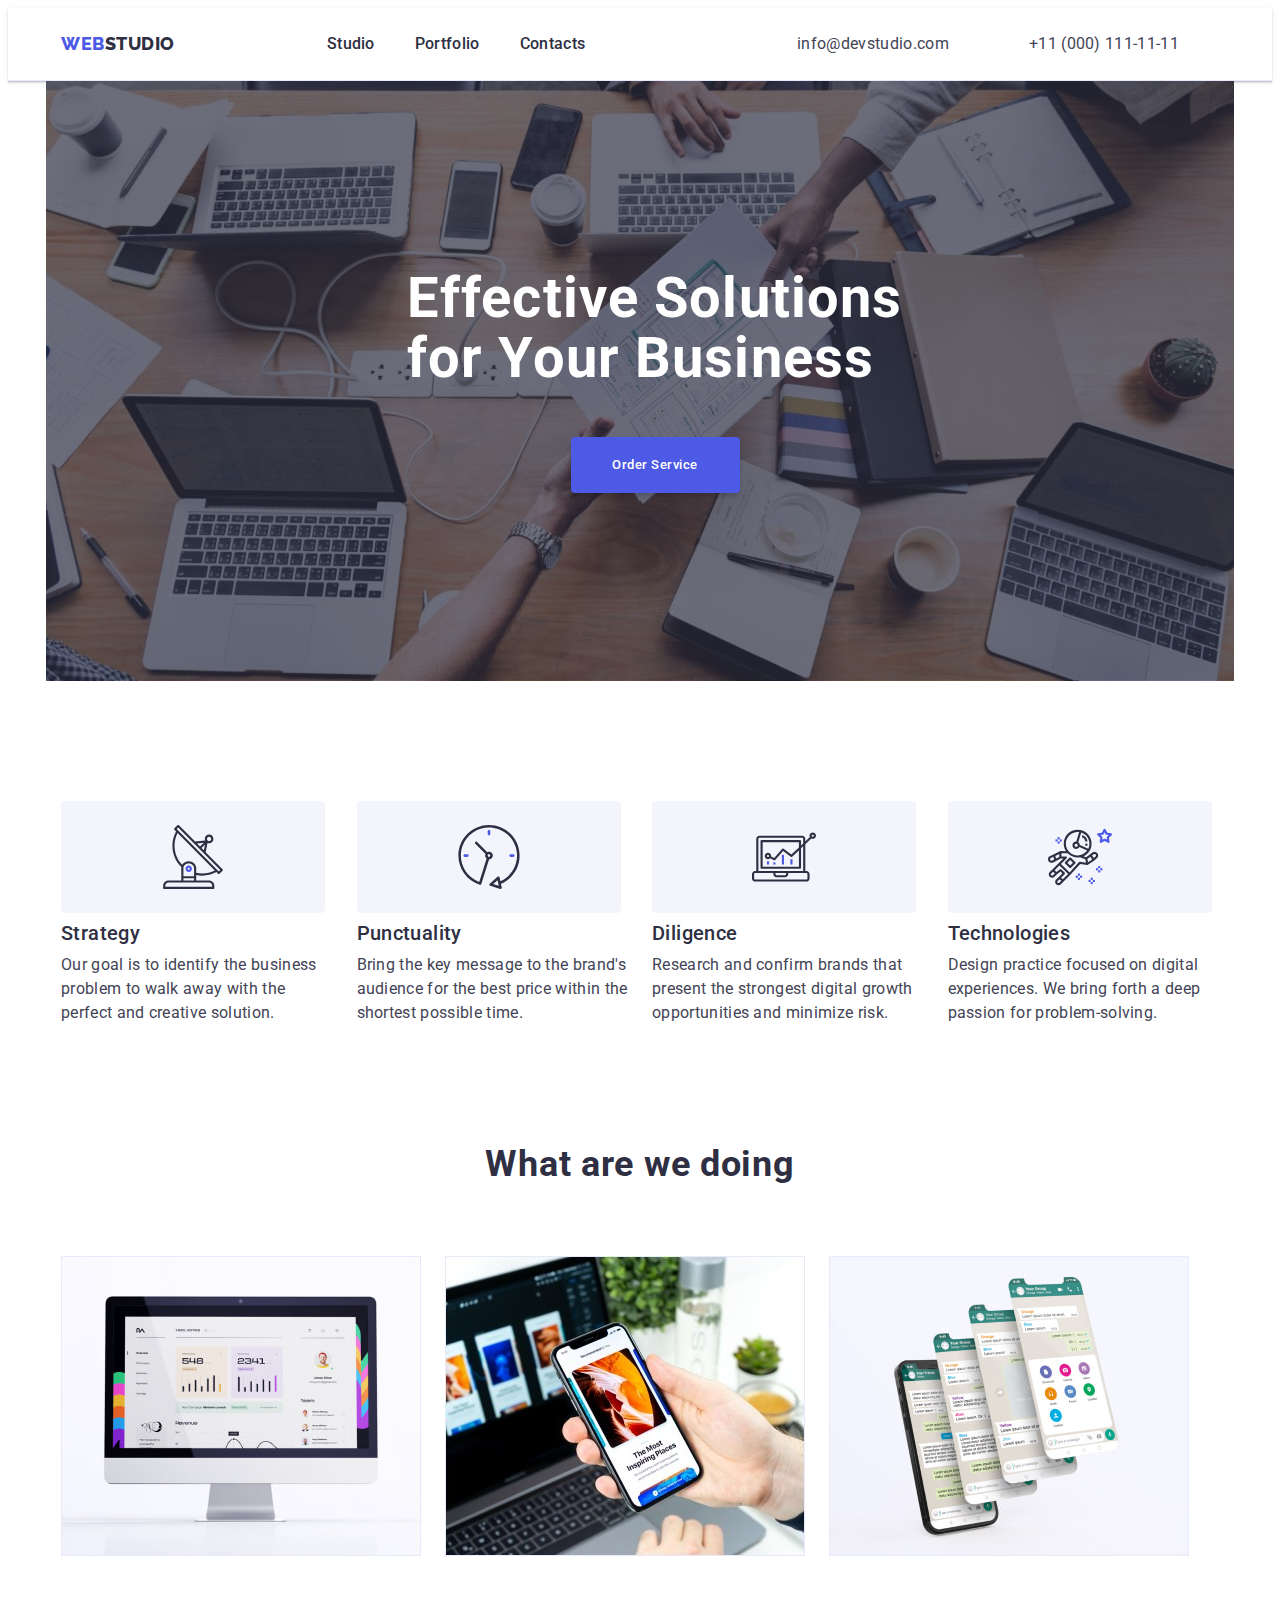
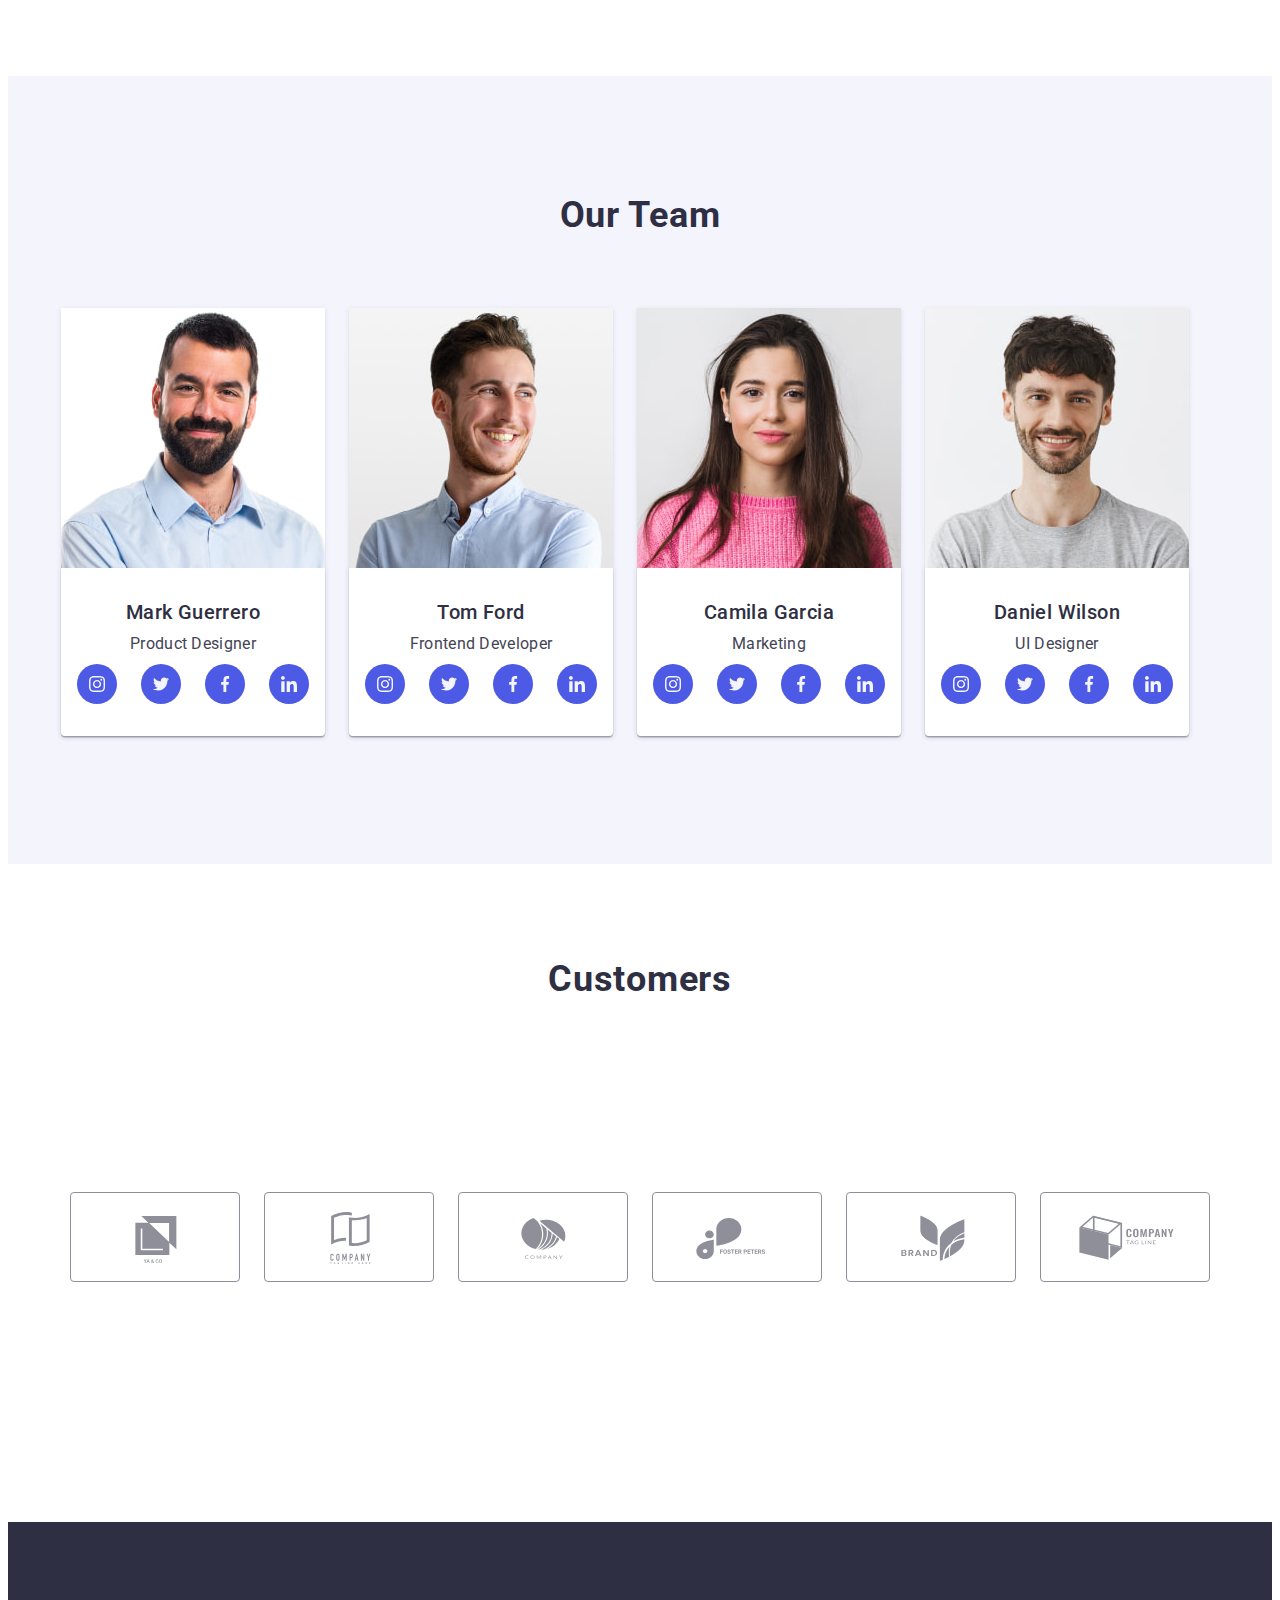
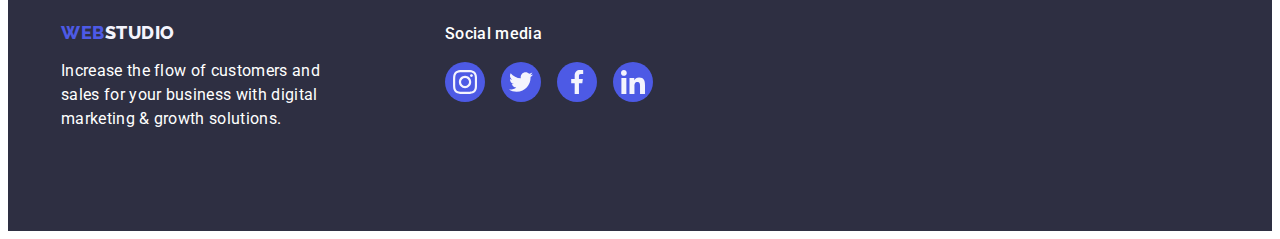
==== index.html @ 20125ab0 "54" ====
<!DOCTYPE html>
<html lang="en">
  <head>
    <meta charset="UTF-8" />
    <meta http-equiv="X-UA-Compatible" content="IE=edge" />
    <meta name="viewport" content="width=device-width, initial-scale=1.0" />

    <link rel="preconnect" href="https://fonts.googleapis.com" />
    <link rel="preconnect" href="https://fonts.gstatic.com" crossorigin />
    <link
      href="https://fonts.googleapis.com/css2?family=Raleway:wght@800&family=Roboto:wght@400;500;700&display=swap"
      rel="stylesheet" />
    <title>WebStudio</title>
    <link
      rel="stylesheet"
      href="https://cdnjs.cloudflare.com/ajax/libs/modern-normalize/1.1.0/modern-normalize.min.css"
      integrity="sha512-wpPYUAdjBVSE4KJnH1VR1HeZfpl1ub8YT/NKx4PuQ5NmX2tKuGu6U/JRp5y+Y8XG2tV+wKQpNHVUX03MfMFn9Q=="
      crossorigin="anonymous"
      referrerpolicy="no-referrer" />
    <link rel="stylesheet" href="./css/styles.css" />
  </head>

  <body>
    <!-- Header section -->
    <header class="top-header border-header">
      <div class="container adven-flex">
        <nav class="nav-menu line-alignment page-header-container">
          <a class="header-logo link" href="./index.html"
            >Web<span class="studio-logo">Studio</span></a
          >
          <ul class="menu list">
            <li class="menu-item">
              <a class="menu-link link" href="./index.html">Studio</a>
            </li>
            <li class="menu-item">
              <a class="menu-link link" href="./portfolio.html">Portfolio</a>
            </li>
            <li class="menu-item">
              <a class="menu-link link" href="">Contacts</a>
            </li>
          </ul>
        </nav>

        <!-- contacts -->
        <address class="contacts-sec">
          <ul class="contacts-items link list page-header-container">
            <li>
              <a
                class="contact-pc link contact-pc-second"
                href="mailto:info@devstudio.com"
                >info@devstudio.com</a
              >
            </li>
            <li>
              <a
                class="contact-pc link contact-pc-second"
                href="tel:+110001111111"
                >+11 (000) 111-11-11</a
              >
            </li>
          </ul>
        </address>
      </div>
    </header>

    <!-- Main container -->
    <main>
      <!-- Hero section -->
      <section class="hero overlay container">
        <div class="container">
          <h1 class="hero-tittle">Effective Solutions for Your Business</h1>
          <button class="order-button but-primary" type="button">
            Order Service
          </button>
        </div>
      </section>

      <!-- Scrolls section -->
      <section class="scr-section section">
        <div class="container">
          <h2 class="title-pages visually-hidden">Whitewater</h2>
          <ul class="scroll-section list">
            <li class="scroll-section-item">
              <div class="icon-scroll-section">
                <svg class="scroll-list-icon" width="64" height="64">
                  <use href="./images/icons.svg#icon-antenna"></use>
                </svg>
              </div>
              <h3 class="scroll-title">Strategy</h3>
              <p class="scroll-title-description">
                Our goal is to identify the business problem to walk away with
                the perfect and creative solution.
              </p>
            </li>
            <li class="scroll-section-item">
              <div class="icon-scroll-section">
                <svg class="scroll-list-icon" width="64" height="64">
                  <use href="./images/icons.svg#icon-clock"></use>
                </svg>
              </div>
              <h3 class="scroll-title">Punctuality</h3>
              <p class="scroll-title-description">
                Bring the key message to the brand's audience for the best price
                within the shortest possible time.
              </p>
            </li>
            <li class="scroll-section-item">
              <div class="icon-scroll-section">
                <svg class="scroll-list-icon" width="64" height="64">
                  <use href="./images/icons.svg#icon-diagram"></use>
                </svg>
              </div>
              <h3 class="scroll-title">Diligence</h3>
              <p class="scroll-title-description">
                Research and confirm brands that present the strongest digital
                growth opportunities and minimize risk.
              </p>
            </li>
            <li class="scroll-section-item">
              <div class="icon-scroll-section">
                <svg class="scroll-list-icon" width="64" height="64">
                  <use href="./images/icons.svg#icon-astronaut"></use>
                </svg>
              </div>
              <h3 class="scroll-title">Technologies</h3>
              <p class="scroll-title-description">
                Design practice focused on digital experiences. We bring forth a
                deep passion for problem-solving.
              </p>
            </li>
          </ul>
        </div>
      </section>

      <!-- What are we doing section -->
      <section class="doing-section section section-work">
        <div class="container">
          <h2 class="title-pages">What are we doing</h2>
          <ul class="we-doing list doing-alignment">
            <li class="we-doing-item">
              <img
                src="./images/doing/img.jpg"
                alt="Photo1"
                width="360"
                height="300" />
            </li>
            <li class="we-doing-item">
              <img
                src="./images/doing/rectangle-phone.jpg"
                alt="Photo2"
                width="360"
                height="300" />
            </li>
            <li class="we-doing-item">
              <img
                src="./images/doing/rectangle.jpg"
                alt="Photo3"
                width="360"
                height="300" />
            </li>
          </ul>
        </div>
      </section>

      <!-- Our Team -->
      <section class="team section">
        <div class="container">
          <h2 class="title-pages">Our Team</h2>
          <ul class="list adven-flex team-alignment">
            <li class="hum-devoloper">
              <img
                src="./images/our-team/mark-guerrero.jpg"
                alt="Mark Guerrero"
                width="264"
                height="260" />
              <div class="employees-card-content-wrapper">
                <h3 class="employees-name">Mark Guerrero</h3>
                <p class="employees-description employees-position">
                  Product Designer
                </p>
                <ul class="social-list list">
                  <li class="social-list-item">
                    <a href="" class="social-list-link">
                      <svg class="social-list-icon" width="16" height="16">
                        <use href="./images/icons.svg#icon-instagram"></use>
                      </svg>
                    </a>
                  </li>
                  <li class="social-list-item">
                    <a href="" class="social-list-link">
                      <svg class="social-list-icon" width="16" height="16">
                        <use href="./images/icons.svg#icon-twitter"></use>
                      </svg>
                    </a>
                  </li>
                  <li class="social-list-item">
                    <a href="" class="social-list-link">
                      <svg class="social-list-icon" width="16" height="16">
                        <use href="./images/icons.svg#icon-facebook"></use>
                      </svg>
                    </a>
                  </li>
                  <li class="social-list-item">
                    <a href="" class="social-list-link">
                      <svg class="social-list-icon" width="16" height="16">
                        <use href="./images/icons.svg#icon-linkedin"></use>
                      </svg>
                    </a>
                  </li>
                </ul>
              </div>
            </li>

            <li class="hum-devoloper">
              <img
                src="./images/our-team/tom-ford.jpg"
                alt="Tom Ford"
                width="264"
                height="260" />
              <div class="employees-card-content-wrapper">
                <h3 class="employees-name">Tom Ford</h3>
                <p class="employees-description employees-position">
                  Frontend Developer
                </p>
                <ul class="social-list list">
                  <li class="social-list-item">
                    <a href="" class="social-list-link">
                      <svg class="social-list-icon" width="16" height="16">
                        <use href="./images/icons.svg#icon-instagram"></use>
                      </svg>
                    </a>
                  </li>
                  <li class="social-list-item">
                    <a href="" class="social-list-link">
                      <svg class="social-list-icon" width="16" height="16">
                        <use href="./images/icons.svg#icon-twitter"></use>
                      </svg>
                    </a>
                  </li>
                  <li class="social-list-item">
                    <a href="" class="social-list-link">
                      <svg class="social-list-icon" width="16" height="16">
                        <use href="./images/icons.svg#icon-facebook"></use>
                      </svg>
                    </a>
                  </li>
                  <li class="social-list-item">
                    <a href="" class="social-list-link">
                      <svg class="social-list-icon" width="16" height="16">
                        <use href="./images/icons.svg#icon-linkedin"></use>
                      </svg>
                    </a>
                  </li>
                </ul>
              </div>
            </li>

            <li class="hum-devoloper">
              <img
                src="./images/our-team/camila-garcia.jpg"
                alt="Camila Garcia"
                width="264"
                height="260" />
              <div class="employees-card-content-wrapper">
                <h3 class="employees-name">Camila Garcia</h3>
                <p class="employees-description employees-position">
                  Marketing
                </p>
                <ul class="social-list list">
                  <li class="social-list-item">
                    <a href="" class="social-list-link">
                      <svg class="social-list-icon" width="16" height="16">
                        <use href="./images/icons.svg#icon-instagram"></use>
                      </svg>
                    </a>
                  </li>
                  <li class="social-list-item">
                    <a href="" class="social-list-link">
                      <svg class="social-list-icon" width="16" height="16">
                        <use href="./images/icons.svg#icon-twitter"></use>
                      </svg>
                    </a>
                  </li>
                  <li class="social-list-item">
                    <a href="" class="social-list-link">
                      <svg class="social-list-icon" width="16" height="16">
                        <use href="./images/icons.svg#icon-facebook"></use>
                      </svg>
                    </a>
                  </li>
                  <li class="social-list-item">
                    <a href="" class="social-list-link">
                      <svg class="social-list-icon" width="16" height="16">
                        <use href="./images/icons.svg#icon-linkedin"></use>
                      </svg>
                    </a>
                  </li>
                </ul>
              </div>
            </li>

            <li class="hum-devoloper">
              <img
                src="./images/our-team/daniel-wilson.jpg"
                alt="Daniel Wilson"
                width="264"
                height="260" />
              <div class="employees-card-content-wrapper">
                <h3 class="employees-name">Daniel Wilson</h3>
                <p class="employees-description employees-position">
                  UI Designer
                </p>
                <ul class="social-list list">
                  <li class="social-list-item">
                    <a href="" class="social-list-link">
                      <svg class="social-list-icon" width="16" height="16">
                        <use href="./images/icons.svg#icon-instagram"></use>
                      </svg>
                    </a>
                  </li>
                  <li class="social-list-item">
                    <a href="" class="social-list-link">
                      <svg class="social-list-icon" width="16" height="16">
                        <use href="./images/icons.svg#icon-twitter"></use>
                      </svg>
                    </a>
                  </li>
                  <li class="social-list-item">
                    <a href="" class="social-list-link">
                      <svg class="social-list-icon" width="16" height="16">
                        <use href="./images/icons.svg#icon-facebook"></use>
                      </svg>
                    </a>
                  </li>
                  <li class="social-list-item">
                    <a href="" class="social-list-link">
                      <svg class="social-list-icon" width="16" height="16">
                        <use href="./images/icons.svg#icon-linkedin"></use>
                      </svg>
                    </a>
                  </li>
                </ul>
              </div>
            </li>
          </ul>
        </div>
      </section>

      <section class="customers section section-but-list">
        <div class="container">
          <h2 class="title-pages">Customers</h2>
          <ul class="customers-list list">
            <li class="customers-list-items">
              <a href="" class="customers-list-link">
                <svg class="customers-list-icon" width="104" height="56">
                  <use href="./images/icons.svg#icon-ya-co"></use>
                </svg>
              </a>
            </li>

            <li class="customers-list-items">
              <a href="" class="customers-list-link">
                <svg class="customers-list-icon" width="104" height="56">
                  <use
                    href="./images/icons.svg#icon-company-tagline-here"></use>
                </svg>
              </a>
            </li>

            <li class="customers-list-items">
              <a href="" class="customers-list-link">
                <svg class="customers-list-icon" width="104" height="56">
                  <use href="./images/icons.svg#icon-company "></use>
                </svg>
              </a>
            </li>

            <li class="customers-list-items">
              <a href="" class="customers-list-link">
                <svg class="customers-list-icon" width="104" height="56">
                  <use href="./images/icons.svg#icon-foster-peters"></use>
                </svg>
              </a>
            </li>

            <li class="customers-list-items">
              <a href="" class="customers-list-link">
                <svg class="customers-list-icon" width="104" height="56">
                  <use href="./images/icons.svg#icon-brand"></use>
                </svg>
              </a>
            </li>

            <li class="customers-list-items">
              <a href="" class="customers-list-link">
                <svg class="customers-list-icon" width="104" height="56">
                  <use href="./images/icons.svg#icon-company-tagline"></use>
                </svg>
              </a>
            </li>
          </ul>
        </div>
      </section>
    </main>

    <!-- Footer section -->
    <footer class="basement">
      <div class="container social-media">
        <div class="logoblock">
          <a class="basement-logo-iris link" href="./index.html"
            >Web<span class="basement-logo-cloud">Studio</span></a
          >
          <p class="text-format">
            Increase the flow of customers and sales for your business with
            digital marketing & growth solutions.
          </p>
        </div>

        <div class="social-block">
          <p class="soc-text-format">Social media</p>
          <ul class="list social-list-footer">
            <li>
              <a href="#" class="social-list-footer-item social-list-item-in">
                <svg class="social-list-icon" width="24" height="24">
                  <use href="./images/icons.svg#icon-instagram"></use>
                </svg>
              </a>
            </li>
            <li>
              <a href="#" class="social-list-footer-item social-list-item-tw">
                <svg class="social-list-icon" width="24" height="24">
                  <use href="./images/icons.svg#icon-twitter"></use>
                </svg>
              </a>
            </li>
            <li>
              <a href="#" class="social-list-footer-item social-list-item-fb">
                <svg class="social-list-icon" width="24" height="24">
                  <use href="./images/icons.svg#icon-facebook"></use>
                </svg>
              </a>
            </li>
            <li>
              <a href="#" class="social-list-footer-item social-list-item-lid">
                <svg class="social-list-icon" width="24" height="24">
                  <use href="./images/icons.svg#icon-linkedin"></use>
                </svg>
              </a>
            </li>
          </ul>
        </div>
      </div>
    </footer>
  </body>
</html>
---- css/styles.css ----
:root {
  --primary-font: "Roboto", sans-serif;
  --secondary-font: "Raleway", sans-serif;

  /* Pressed state > CTAs */
  --ocean-button-color: #404bbf;
  /* Primary Brand > CTAs, Focused, Active, states, Links */
  --iris-button-color: #4d5ae5;

  /* Hero background > Hero image background, Modal overlay, Overlay.
  Dark > Overlays, Shadows, Headings */
  --navy-blue-color: #2e2f42;
  /* Success > Valid fields, Success messages */
  --green-color: #31d0aa;
  /* Text > Body text */
  --slate-color: #434455;
  /* Subtle Text > Helper text, Deemphasized text */
  --light-slate-color: #8e8f99;
  /* Accent > Accent color, Hairlines, Subtle backgrounds*/
  --cornflower-color: #e7e9fc;
  /* Light > Light mode backgrounds. Light mode Dialogs/alerts */
  --cloud-background-color: #f4f4fd;
  /* Modal overlay> Overlay> NAVY BLUE modal */
  --navyblue-modal-color: #2e2f42;
  /* Hero background > Hero image background */
  --hero-background-color: #2e2f42;
  /* White background > Header,  team card background */
  --white-color: #ffffff;
  /* Modal background  */
  --dairy-color: #fcfcfc;
}

/* ==================ul and link style configuration================== */

h1,
h2,
h3,
h4,
p {
  margin-top: 0;
  margin-bottom: 0;
}

ul,
ol {
  margin-top: 0;
  margin-bottom: 0;
  padding-left: 0;
}

img {
  display: block;
}

button {
  cursor: pointer;
}

.list {
  list-style: none;
  /* padding: 0; */
  /* margin: 0; */
  /* ... */
}

.link {
  text-decoration: none;
  /* ... */
}

.section {
  padding: 120px 0px;
}

.section-but-list {
  padding-top: 96px;
}

.section-work {
  padding-top: 0;
}

.scr-section {
  padding-bottom: 120px;
}

/* ==================/ul and link style configuration================== */

body {
  font-family: var(--primary-font);
  background-color: var(--white-color);
  font-weight: 500;
  color: var(--slate-color);
}

.container {
  width: 1158px;
  /* margin-left: auto;
  margin-right: auto; */
  padding-left: 15px;
  padding-right: 15px;
  margin: 0 auto;
}

/* .custumers-box {
display: flex;  
flex-wrap: wrap;
} */

img {
  display: block;
  max-width: 100%;
  height: auto;
}

/* a {
  display: flex;
} */

/* ==========================HEADER ========================== */

.page-header-container {
  display: flex;
  gap: 40px;
}

/* розташування в рядок хедера */
.nav-menu {
  display: flex;
  flex-wrap: wrap;
  gap: 76px;
  padding: 24px 0;
  align-items: center;
}

.menu {
  display: flex;
  gap: 40px;
  align-items: center;
}

.contact-pc {
  display: flex;
  gap: 40px;
  align-items: center;
}

.adven-flex {
  display: flex;
}

.border-header {
  border-bottom: 1px solid var(--cornflower-color);
  box-shadow: 0px 2px 1px rgba(46, 47, 66, 0.08),
    0px 1px 1px rgba(46, 47, 66, 0.16), 0px 1px 6px rgba(46, 47, 66, 0.08);
}

/* .menu-item:not(:last-child) {
  margin-right: 40;
} */

/* ==============header logo================= */
/* Web logo part*/
.header-logo {
  font-family: var(--secondary-font);
  font-weight: 800;
  font-size: 18px;
  line-height: 1.17;
  color: var(--iris-button-color);
  letter-spacing: 0.03em;
  text-transform: uppercase;
  margin-right: 76px;
}

/* studio logo part */
.studio-logo {
  font-family: var(--secondary-font);
  font-weight: 800;
  font-size: 18px;
  line-height: 1.17;
  color: var(--navy-blue-color);
  letter-spacing: 0.03em;
  text-transform: uppercase;
}
/* ==============/header logo================= */

/* ===================/footer logo================= */

.logoblock {
  margin-right: 120px;
  align-items: baseline;
}

/* Web logo part*/
.basement-logo-iris {
  display: inline-block;
  margin-bottom: 16px;
  font-family: var(--secondary-font);
  font-weight: 800;
  font-size: 18px;
  line-height: 1.17;
  color: var(--iris-button-color);
  letter-spacing: 0.03em;
  text-transform: uppercase;
}

/* studio logo part */
.basement-logo-cloud {
  color: var(--cloud-background-color);
  font-weight: 800;
  font-size: 18px;
  line-height: 1.17;
  letter-spacing: 0.03em;
  text-transform: uppercase;
}

.basement {
  background-color: var(--navy-blue-color);
  letter-spacing: 0.03em;
  padding-top: 100px;
  padding-bottom: 100px;
}

/* ===================/footer logo================= */

.preform {
  letter-spacing: 0.03em;
}

/* footer formatting text */
.text-format {
  font-weight: 400;
  font-size: 16px;
  line-height: 1.5;
  color: var(--white-color);
  letter-spacing: 0.02em;
  max-width: 264px;
}

.soc-text-format {
  font-weight: 500;
  font-size: 16px;
  line-height: 1.5;
  color: var(--white-color);
  letter-spacing: 0.02em;
  max-width: 264px;
  margin-bottom: 16px;
}

.menu-link {
  font-size: 16px;
  line-height: 1.5;
  color: var(--navy-blue-color);
  letter-spacing: 0.02em;
  padding: 24px 0;
}

.but-list {
  font-style: normal;
  font-size: 16px;
  line-height: 1.5;
  color: var(--navy-blue-color);
  letter-spacing: 0.04em;
  gap: 24px;
  justify-content: center;
  margin-bottom: 72px;
}

.contact-pc {
  font-weight: 400;
  font-size: 16px;
  line-height: 1.5;
  color: var(--slate-color);
  margin-left: auto;
  margin-right: 40px;
  padding-top: 24px;
  padding-bottom: 24px;
}

.menu-link:is(:hover, :focus),
.contact-pc:is(:hover, :focus) {
  color: var(--ocean-button-color);
}

.contacts-normal {
  font-style: normal;
}

.contact-pc-second:is(:hover, :focus) {
  color: var(--ocean-button-color);
}

/* ==========================/HEAD ========================== */

/* header */
.top-header {
  font-style: normal;
  letter-spacing: 0.02em;
  font-style: normal;
}

/* ==========================HERO ========================== */
.hero {
  background-color: var(--hero-background-color);
  letter-spacing: 0.03em;

  padding-top: 188px;
  padding-bottom: 188px;
  outline: 2px solod red;
}

.overlay {
  /* width: 1440px; */
  max-width: 1440px;
  margin-left: auto;
  margin-bottom: auto;
  background-repeat: no-repeat;
  background-position: center;
  background-size: cover;
  border-style: cover;

  background-image: linear-gradient(
      rgba(46, 47, 66, 0.7),
      rgba(46, 47, 66, 0.7)
    ),
    url(../images/hero-pic.jpg);
}

/* text hero 1 */
.hero-tittle {
  max-width: 496px;
  font-weight: 700;
  font-size: 56px;
  line-height: 1.07;
  color: var(--white-color);

  letter-spacing: 0.02em;
  /* text-align: center; */

  margin-left: auto;
  margin-right: auto;

  margin-bottom: 48px;
}

/* Button Text */
.order-button {
  border: none;
  line-height: 1.5;
  font-family: var(--primary-font);
  font-weight: 500;

  letter-spacing: 0.04em;

  background-color: var(--iris-button-color);
  color: var(--white-color);

  display: block;

  padding: 16px 32px;
  margin-left: auto;
  margin-right: auto;

  min-width: 169px;
  height: 56px;

  border-radius: 4px;
  box-shadow: 0px 4px 4px rgba(0, 0, 0, 0.15);
}

.but-primary:is(:hover, :focus) {
  background-color: var(--ocean-button-color);
  color: var(--white-color);
}

.contacts-sec {
  font-style: normal;
  margin-left: auto;
}

/* ==========================/HERO ========================== */

/* ==========================Scroll-section========================== */
.visually-hidden {
  position: absolute;
  width: 1px;
  height: 1px;
  margin: -1px;
  border: 0;
  padding: 0;

  white-space: nowrap;
  clip-path: inset(100%);
  clip: rect(0 0 0 0);
  overflow: hidden;
}

.scroll-title {
  font-weight: 500;
  font-size: 20px;
  line-height: 1.2;
  letter-spacing: 0.02em;
  color: var(--navy-blue-color);
  margin-bottom: 8px;
}

.scroll-title-description {
  display: flex;
  font-style: 400;
  font-weight: 400;
  font-size: 16px;
  line-height: 1.5;
  letter-spacing: 0.02em;
  color: var(--slate-color);
  flex-basis: calc((100% - 3 * 24px) / 4);
}

.hum-devoloper {
  font-weight: 500;
  font-size: 20px;
  line-height: 1.2;
  letter-spacing: 0.02em;
  color: var(--navy-blue-color);
  margin-bottom: 8px;
  border-radius: 0px 0px 4px 4px;
  box-shadow: 0px 1px 6px rgba(46, 47, 66, 0.08),
    0px 1px 1px rgba(46, 47, 66, 0.16), 0px 2px 1px rgba(46, 47, 66, 0.08);
}

.title-pages {
  font-style: normal;
  font-weight: 700;
  font-size: 36px;
  line-height: 1.1;
  color: var(--navy-blue-color);
  letter-spacing: 0.02em;
  margin-bottom: 72px;
  text-align: center;
}

.scroll-section {
  display: flex;
  gap: 24px;
}

.scroll-section-item {
  flex-basis: calc((100% - 3 * 24px) / 4);
}

.icon-scroll-section {
  display: flex;
  width: 264px;
  height: 112px;
  border-radius: 4px;
  justify-content: center;
  align-items: center;
  background-repeat: no-repeat;
  background-position: center;
  background-color: var(--cloud-background-color);
  margin-bottom: 8px;
}

/* ==========================/scroll sec========================= */

/* =================================team======================== */
.team {
  background: var(--cloud-background-color);
  font-weight: 500;
  letter-spacing: 0.02em;
  text-align: center;
}

.retreat-team {
  padding-top: 32px;
  padding-bottom: 32px;
}

.social-list {
  justify-content: center;
}

.social-list-link {
  display: flex;
  justify-content: center;
  align-items: center;
  width: 40px;
  height: 40px;
  border-radius: 50%;
  background-color: var(--iris-button-color);
}

.social-list-link:is(:hover, :focus) {
  background-color: var(--ocean-button-color);
}

.social-list {
  display: flex;
  gap: 24px;
}

.social-list-icon {
  fill: var(--cloud-background-color);
  /* color: var(--light-slate-color); */
}

/* ==========================/Scroll-section========================== */

/* ========================What are we doing========================== */
.doing-alignment {
  display: flex;
  flex-wrap: wrap;
  gap: 24px;
  flex-basis: calc((100% - 24px * 2) / 3);
}

/* =============================team================================ */

.team-alignment {
  flex-wrap: wrap;
  gap: 24px;
}

/* лого підвалу */

.studio-logo {
  font-family: var(--secondary-font);
  font-style: ExtraBold;
  font-weight: 800;
  font-size: 18px;
  line-height: 1.17;
  color: var(--navy-blue-color);
  letter-spacing: 0.03em;
  text-transform: uppercase;
}

.employees-card-content-wrapper {
  box-shadow: 0px 1px 6px rgba(46, 47, 66, 0.08),
    0px 1px 1px rgba(46, 47, 66, 0.16), 0px 2px 1px rgba(46, 47, 66, 0.08);
  border-radius: 0px 0px 4px 4px;
  padding: 32px 16px;
  background-color: var(--white-color);
  padding-top: 32px;
  padding-bottom: 32px;
}

.employees-name {
  font-weight: 500;
  margin-bottom: 8px;
  color: var(--navy-blue-color);
  font-size: 20px;
  line-height: 1.2;
  text-align: center;
  letter-spacing: 0.02em;
}

.employees-position {
  color: var(--slate-color);
  font-weight: 400;
  font-size: 16px;
  line-height: 1.5;
  text-align: center;
  letter-spacing: 0.02em;
  margin-bottom: 8px;
}

.employees-description {
  font-style: 400;
  font-weight: 400;
  font-size: 16px;
  line-height: 1.5;
  letter-spacing: 0.02em;
  color: var(--slate-color);
}

/* =================================/team============================ */

/* ======================================Custumers=============================== */

.customers-list {
  display: flex;
  justify-content: center;
  align-items: center;
  flex-wrap: wrap;
  gap: 24px;
  padding-top: 120px;
  padding-bottom: 120px;
}

.customers-list-icon {
  fill: var(--light-slate-color);
  width: 104px;
  height: 56px;
}

.customers-list-icon:hover {
  fill: var(--ocean-button-color);
}

.customers-list-link {
  display: flex;
  justify-content: center;
  align-items: center;
  border: 1px solid var(--light-slate-color);
  border-radius: 4px;
  width: 168px;
  height: 88px;
  color: var(--light-slate-color);
}

.customers-list-link:is(:hover, :focus) {
  fill: var(--ocean-button-color);
  border-color: var(--ocean-button-color);
}
/* ======================================/Custumers=============================== */

/* ==========================portfolio========================== */

.flex-container {
  display: flex;
  flex-wrap: wrap;
  gap: 48px 24px;
}

.alignment-list-studio {
  flex-basis: calc((100% - 24px * 2) / 3);
}

.link-examples-work {
  display: block;
}

.link-examples-work:is(:hover, :focus) {
  box-shadow: 0px 1px 6px rgba(46, 47, 66, 0.08),
    0px 1px 1px rgba(46, 47, 66, 0.16), 0px 2px 1px rgba(46, 47, 66, 0.08);
}

.head-logo-port {
  letter-spacing: 0.03em;
}

.but-item {
  font-style: normal;
  font-weight: 500;
  font-size: 16px;
  line-height: 1.5;
  background-color: var(--cloud-background-color);
  color: var(--iris-button-color);
  font-family: var(--primary-font);

  letter-spacing: 0.04em;
  border: 1px solid var(--cornflower-color);
  border-radius: 4px;
  box-shadow: 0px 3px 1px rgba(0, 0, 0, 0.1), 0px 2px 1px rgba(0, 0, 0, 0.08),
    0px 2px 2px rgba(0, 0, 0, 0.12);

  display: flex;
  flex-direction: row;
  justify-content: center;
  align-items: center;
  padding: 12px 24px;

  min-width: 126px;
}

.sec-button:is(:hover, :focus) {
  color: var(--white-color);
  background-color: var(--ocean-button-color);

  border: 1px solid transparent;
}

.employees-card-portfolio-wrapper {
  border-left: 1px solid var(--cornflower-color);
  border-right: 1px solid var(--cornflower-color);
  border-bottom: 1px solid var(--cornflower-color);

  background-color: var(--white-color);
  display: flex;
  flex-direction: column;
  justify-content: center;
  align-items: flex-start;
  padding: 32px 16px;
}

.portfolio-card {
  font-weight: 500;
  font-size: 20px;
  line-height: 1.2;
  letter-spacing: 0.02em;
  color: var(--navy-blue-color);
  margin-bottom: 8px;
}

.social-media {
  display: flex;
  align-items: baseline;
}

.social-list-footer {
  display: flex;
  justify-content: center;
  justify-content: space-between;
  width: 200px;
  margin: 0 auto;
  gap: 16px;
}

.social-list-footer-item {
  display: flex;
  justify-content: center;
  align-items: center;
  width: 40px;
  height: 40px;
  border-radius: 50%;
  background-color: var(--iris-button-color);
}
.social-list-footer-item:is(:hover, :focus) {
  background-color: var(--green-color);
}

.social-block {
  /* display: flex; */
  align-items: baseline;
}
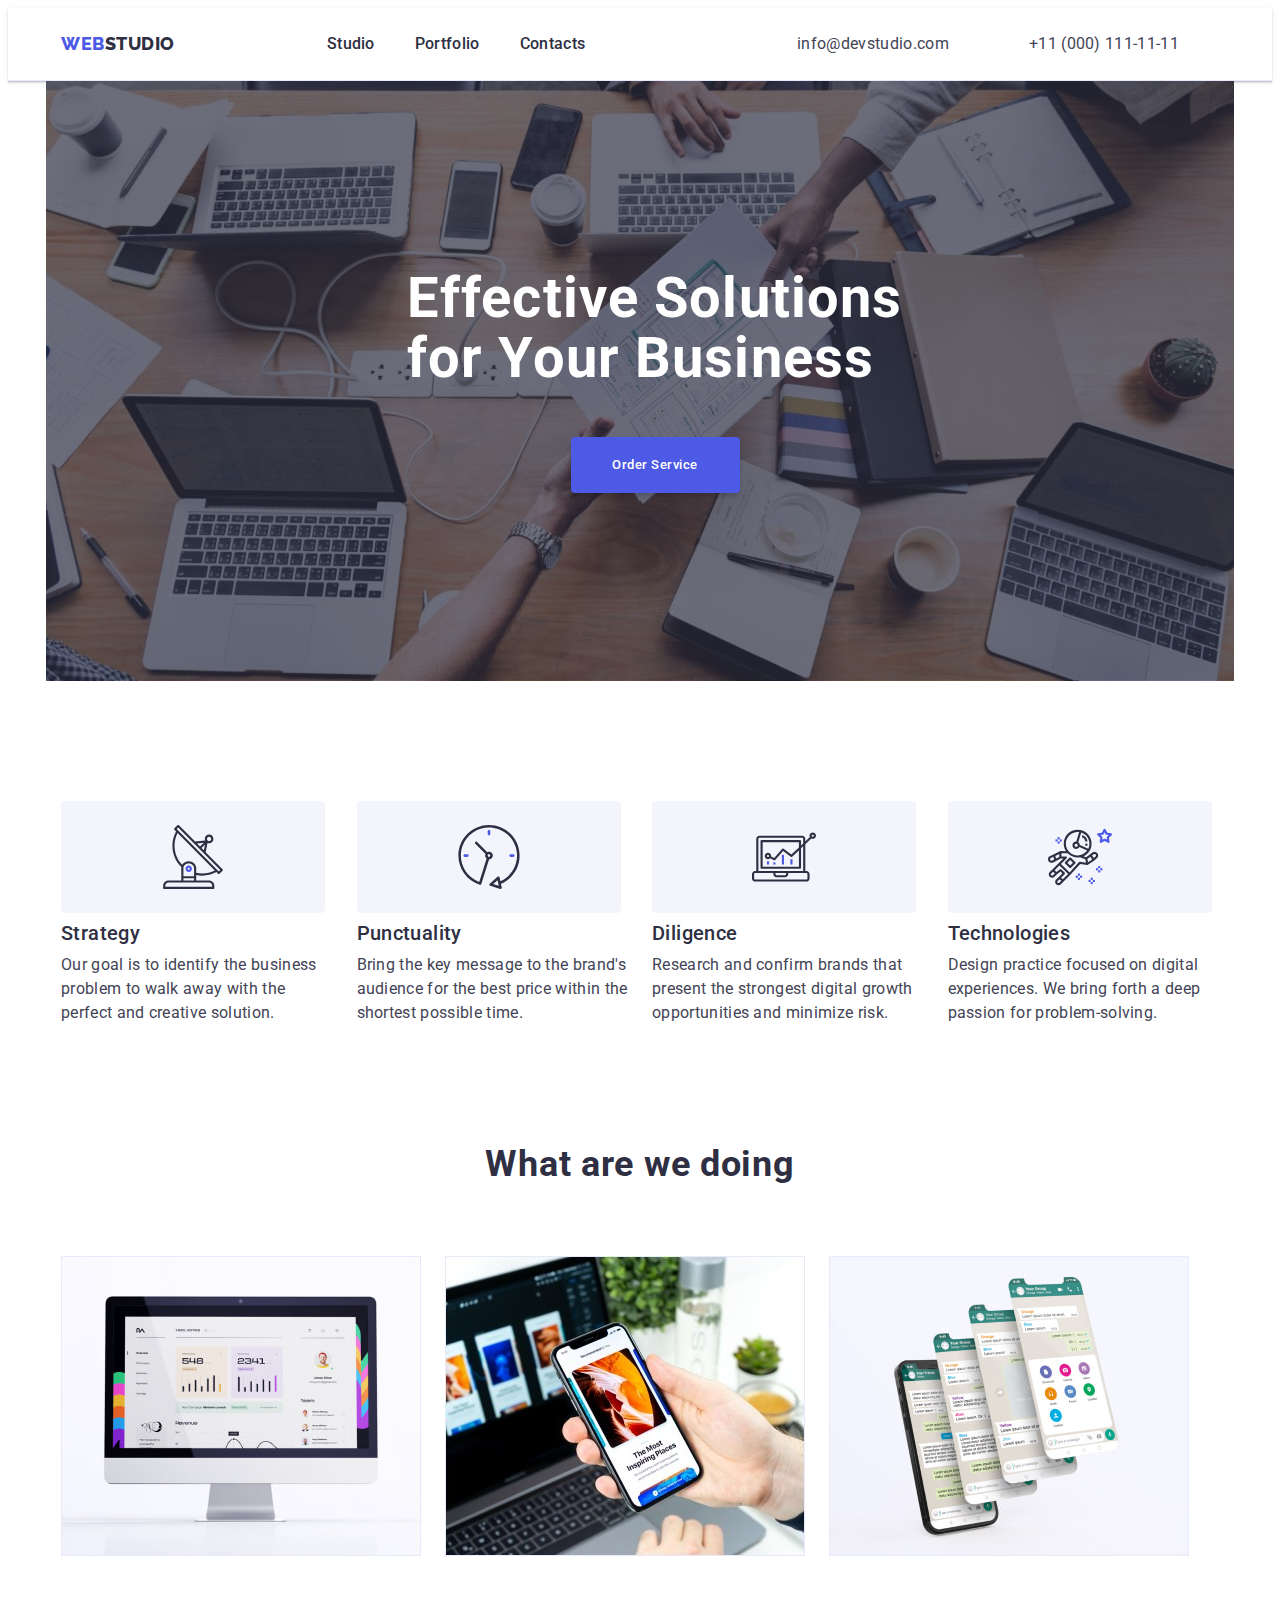
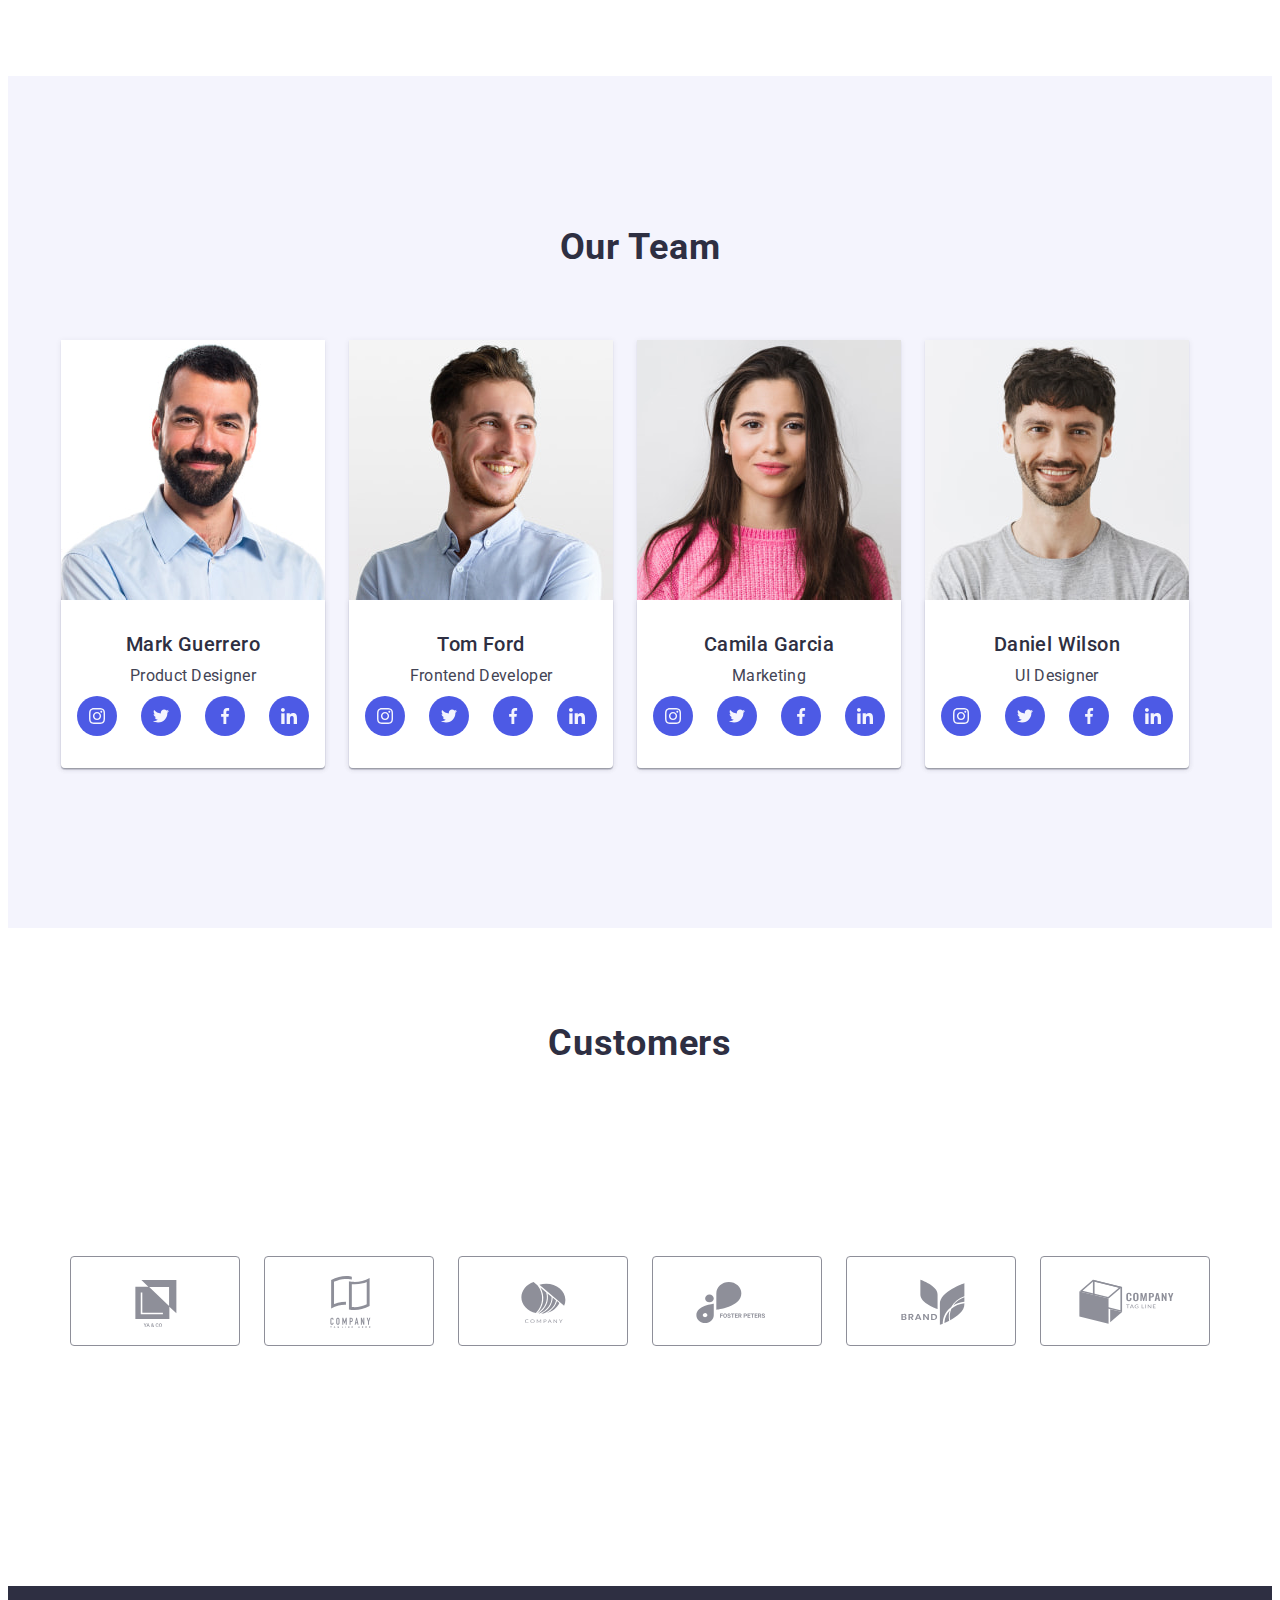
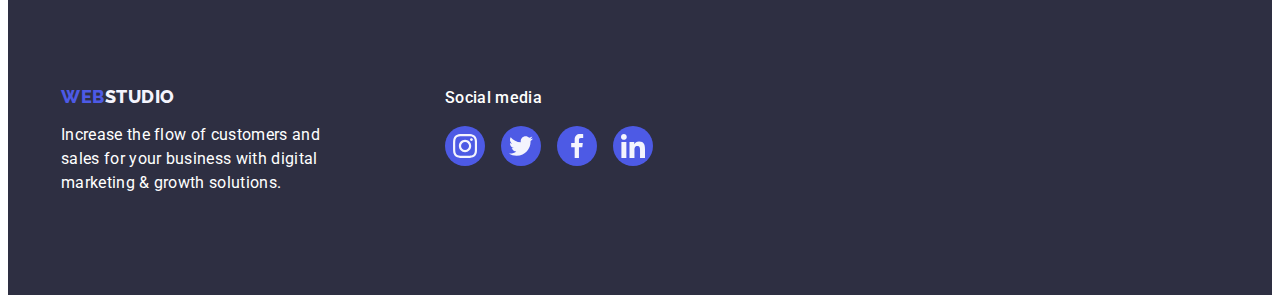
==== commit 1be8ddd0: "Update index.html" ====
--- a/index.html
+++ b/index.html
@@ -164,7 +164,7 @@
 
       <!-- Our Team -->
       <section class="team section">
-        <div class="container">
+        <div class="container backing-team">
           <h2 class="title-pages">Our Team</h2>
           <ul class="list adven-flex team-alignment">
             <li class="hum-devoloper">
@@ -419,29 +419,29 @@
         <div class="social-block">
           <p class="soc-text-format">Social media</p>
           <ul class="list social-list-footer">
-            <li>
-              <a href="#" class="social-list-footer-item social-list-item-in">
+            <li class="social-list-footer-item">
+              <a href="#" class="social-list-footer-link">
                 <svg class="social-list-icon" width="24" height="24">
                   <use href="./images/icons.svg#icon-instagram"></use>
                 </svg>
               </a>
             </li>
-            <li>
-              <a href="#" class="social-list-footer-item social-list-item-tw">
+            <li class="social-list-footer-item">
+              <a href="#" class="social-list-footer-link">
                 <svg class="social-list-icon" width="24" height="24">
                   <use href="./images/icons.svg#icon-twitter"></use>
                 </svg>
               </a>
             </li>
-            <li>
-              <a href="#" class="social-list-footer-item social-list-item-fb">
+            <li class="social-list-footer-item">
+              <a href="#" class="social-list-footer-link">
                 <svg class="social-list-icon" width="24" height="24">
                   <use href="./images/icons.svg#icon-facebook"></use>
                 </svg>
               </a>
             </li>
-            <li>
-              <a href="#" class="social-list-footer-item social-list-item-lid">
+            <li class="social-list-footer-item">
+              <a href="#" class="social-list-footer-link">
                 <svg class="social-list-icon" width="24" height="24">
                   <use href="./images/icons.svg#icon-linkedin"></use>
                 </svg>
--- a/css/styles.css
+++ b/css/styles.css
@@ -500,7 +500,6 @@
 
 .social-list-icon {
   fill: var(--cloud-background-color);
-  /* color: var(--light-slate-color); */
 }
 
 /* ==========================/Scroll-section========================== */
@@ -533,14 +532,19 @@
   text-transform: uppercase;
 }
 
+.backing-team {
+  padding-top: 32px;
+  padding-bottom: 32px;
+}
+
 .employees-card-content-wrapper {
   box-shadow: 0px 1px 6px rgba(46, 47, 66, 0.08),
     0px 1px 1px rgba(46, 47, 66, 0.16), 0px 2px 1px rgba(46, 47, 66, 0.08);
   border-radius: 0px 0px 4px 4px;
   padding: 32px 16px;
   background-color: var(--white-color);
-  padding-top: 32px;
-  padding-bottom: 32px;
+  /* padding-top: 32px;
+  padding-bottom: 32px; */
 }
 
 .employees-name {
@@ -587,13 +591,9 @@
 }
 
 .customers-list-icon {
-  fill: var(--light-slate-color);
-  width: 104px;
-  height: 56px;
-}
-
-.customers-list-icon:hover {
-  fill: var(--ocean-button-color);
+  fill: currentColor;
+  /* width: 104px;
+  height: 56px; */
 }
 
 .customers-list-link {
@@ -608,8 +608,8 @@
 }
 
 .customers-list-link:is(:hover, :focus) {
-  fill: var(--ocean-button-color);
   border-color: var(--ocean-button-color);
+  color: var(--ocean-button-color);
 }
 /* ======================================/Custumers=============================== */
 
@@ -705,7 +705,7 @@
   gap: 16px;
 }
 
-.social-list-footer-item {
+.social-list-footer-link {
   display: flex;
   justify-content: center;
   align-items: center;
@@ -714,7 +714,7 @@
   border-radius: 50%;
   background-color: var(--iris-button-color);
 }
-.social-list-footer-item:is(:hover, :focus) {
+.social-list-footer-link:is(:hover, :focus) {
   background-color: var(--green-color);
 }
 
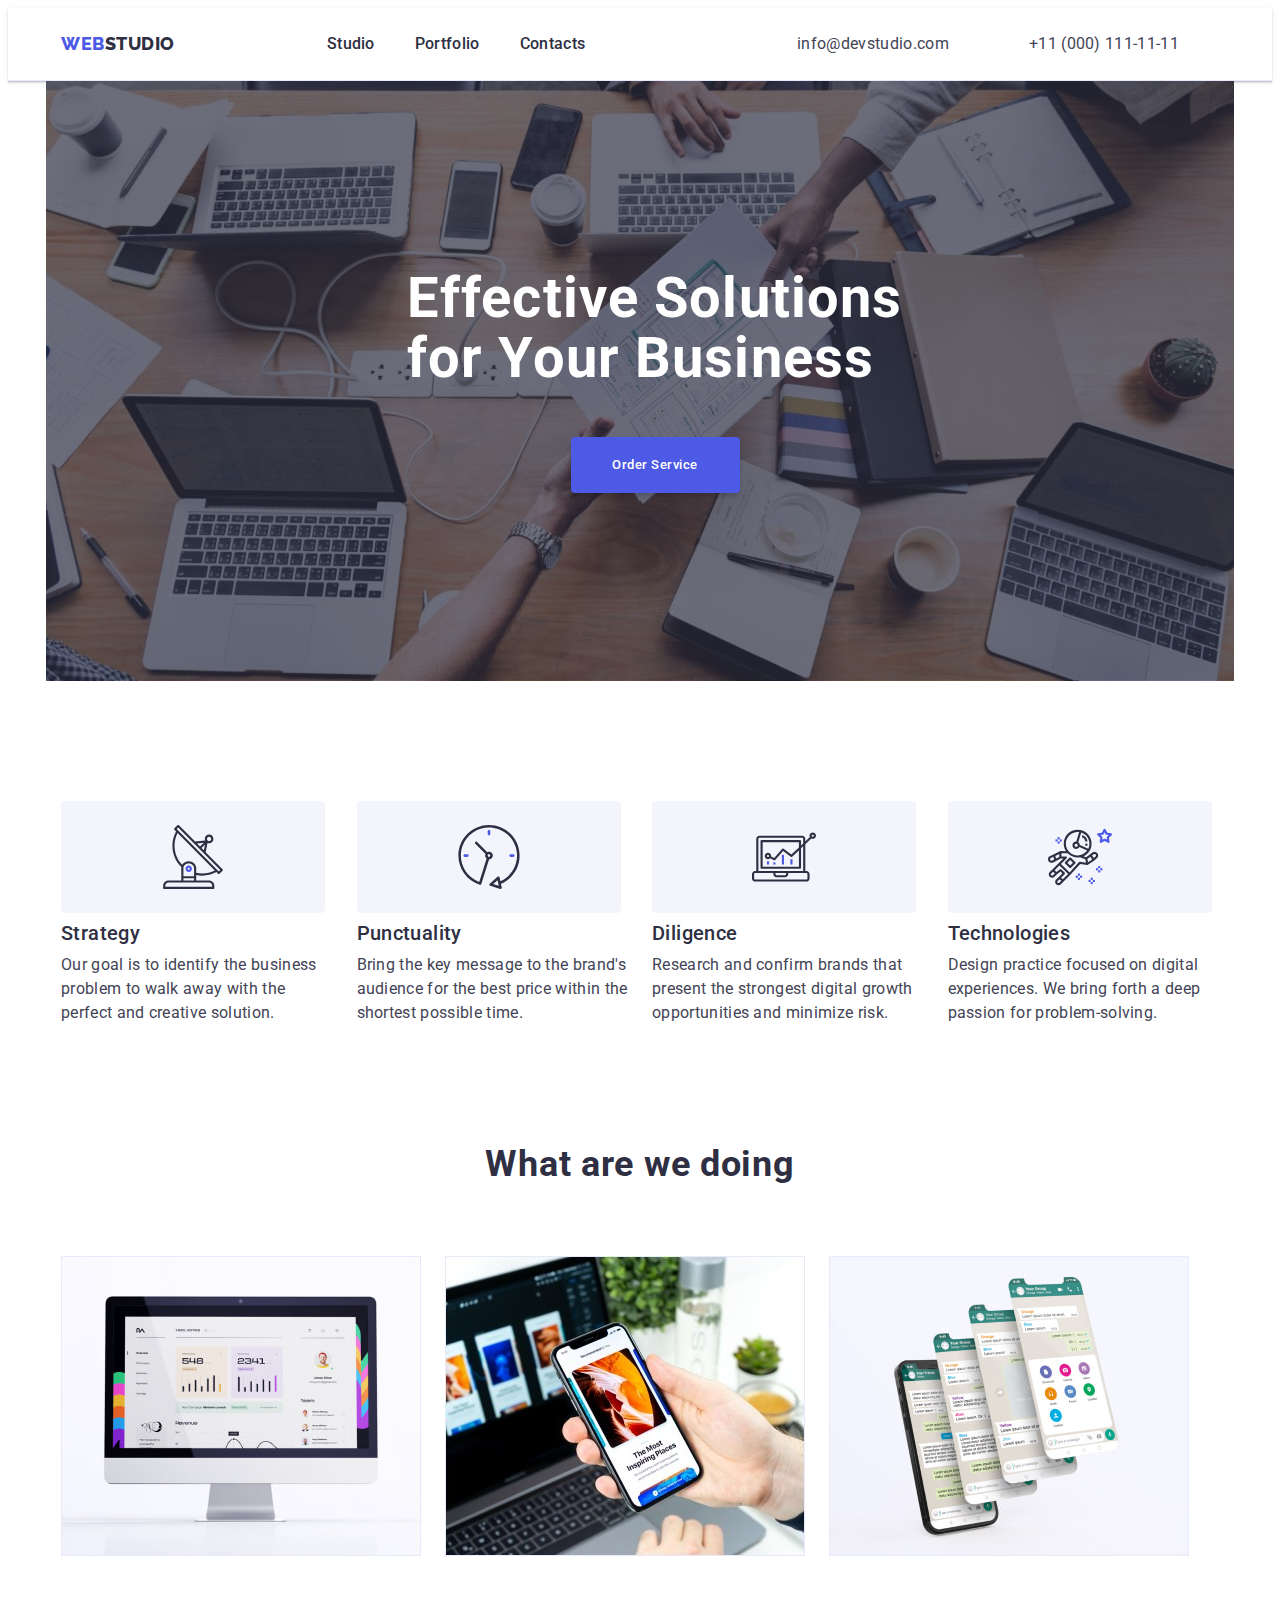
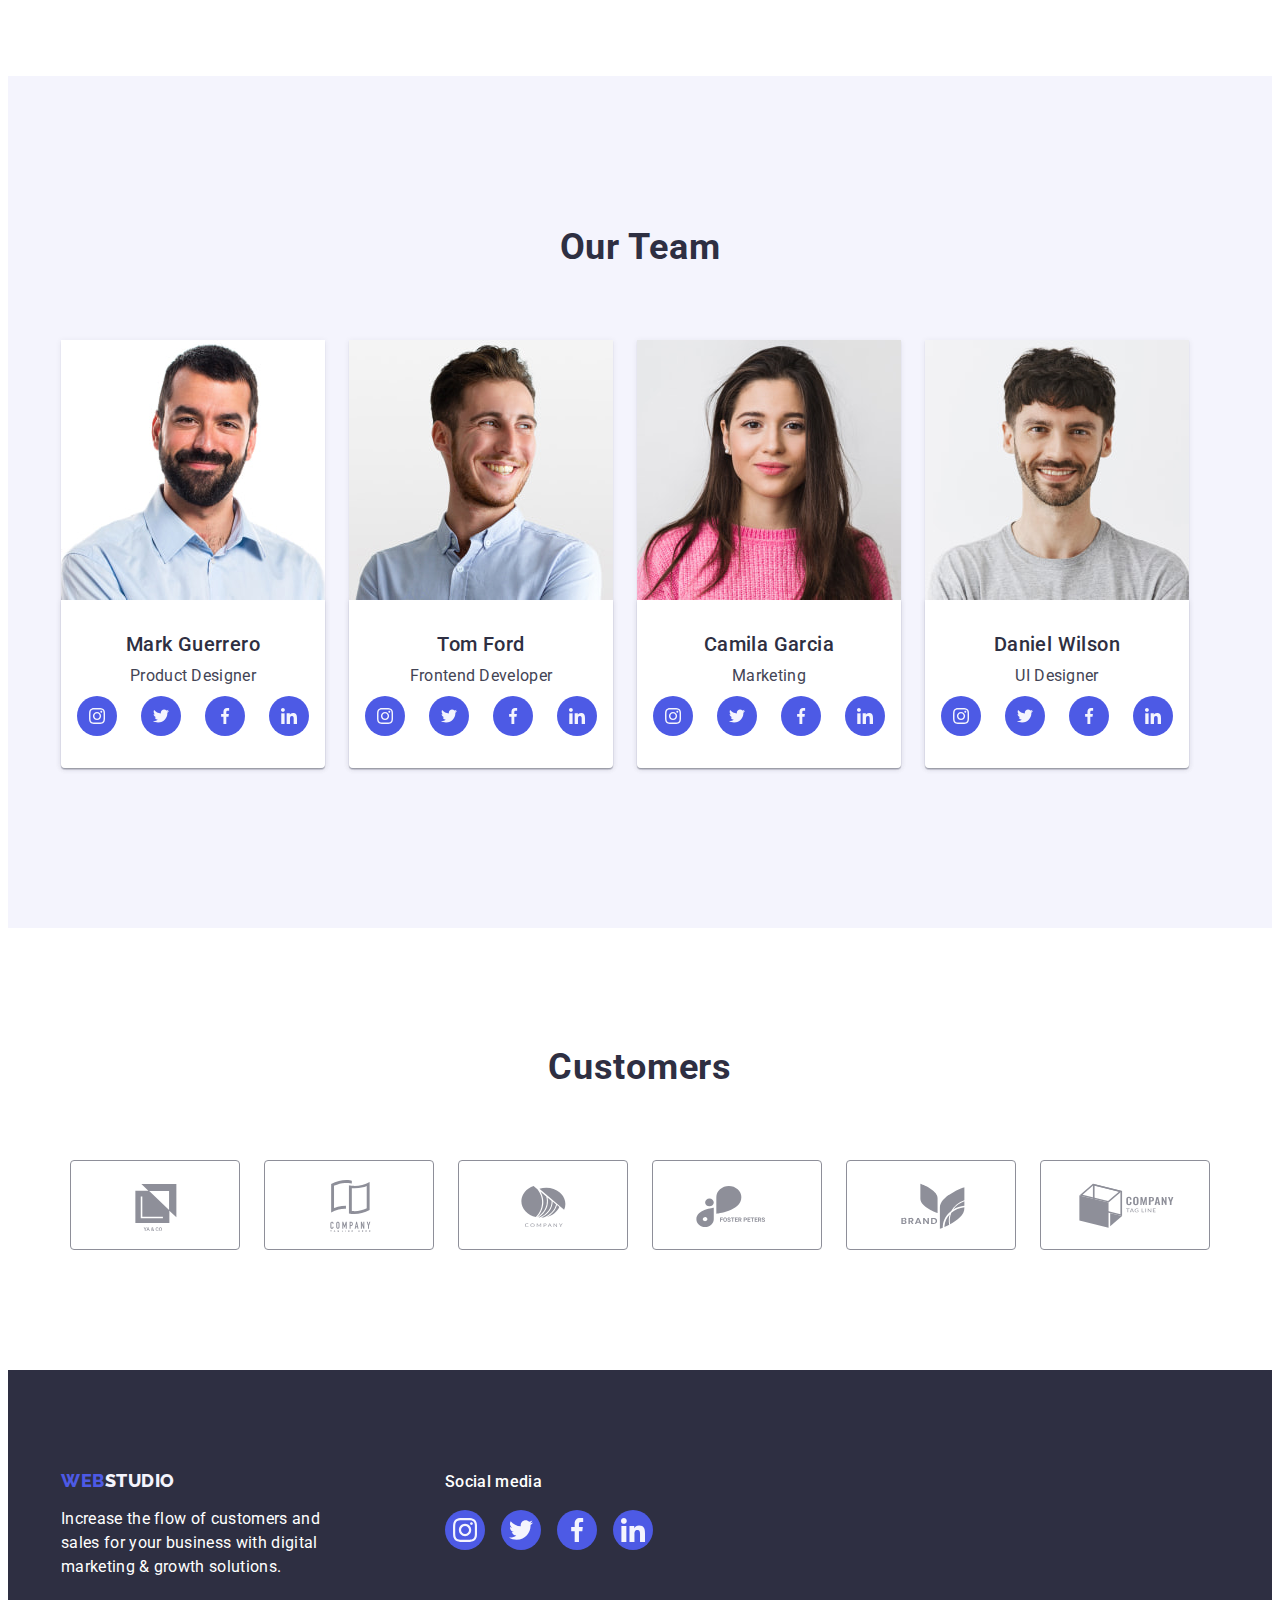
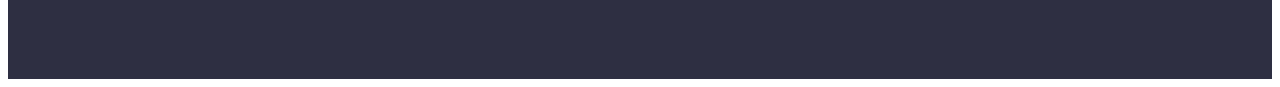
==== commit f643f512: "3" ====
--- a/index.html
+++ b/index.html
@@ -346,7 +346,7 @@
         </div>
       </section>
 
-      <section class="customers section section-but-list">
+      <section class="customers section section-but-list backing-cust">
         <div class="container">
           <h2 class="title-pages">Customers</h2>
           <ul class="customers-list list">
--- a/css/styles.css
+++ b/css/styles.css
@@ -586,8 +586,8 @@
   align-items: center;
   flex-wrap: wrap;
   gap: 24px;
-  padding-top: 120px;
-  padding-bottom: 120px;
+  /* padding-top: 120px;
+  padding-bottom: 120px; */
 }
 
 .customers-list-icon {
@@ -611,6 +611,11 @@
   border-color: var(--ocean-button-color);
   color: var(--ocean-button-color);
 }
+
+.backing-cust {
+  padding-top: 120px;
+  padding-bottom: 120px;
+}
 /* ======================================/Custumers=============================== */
 
 /* ==========================portfolio========================== */
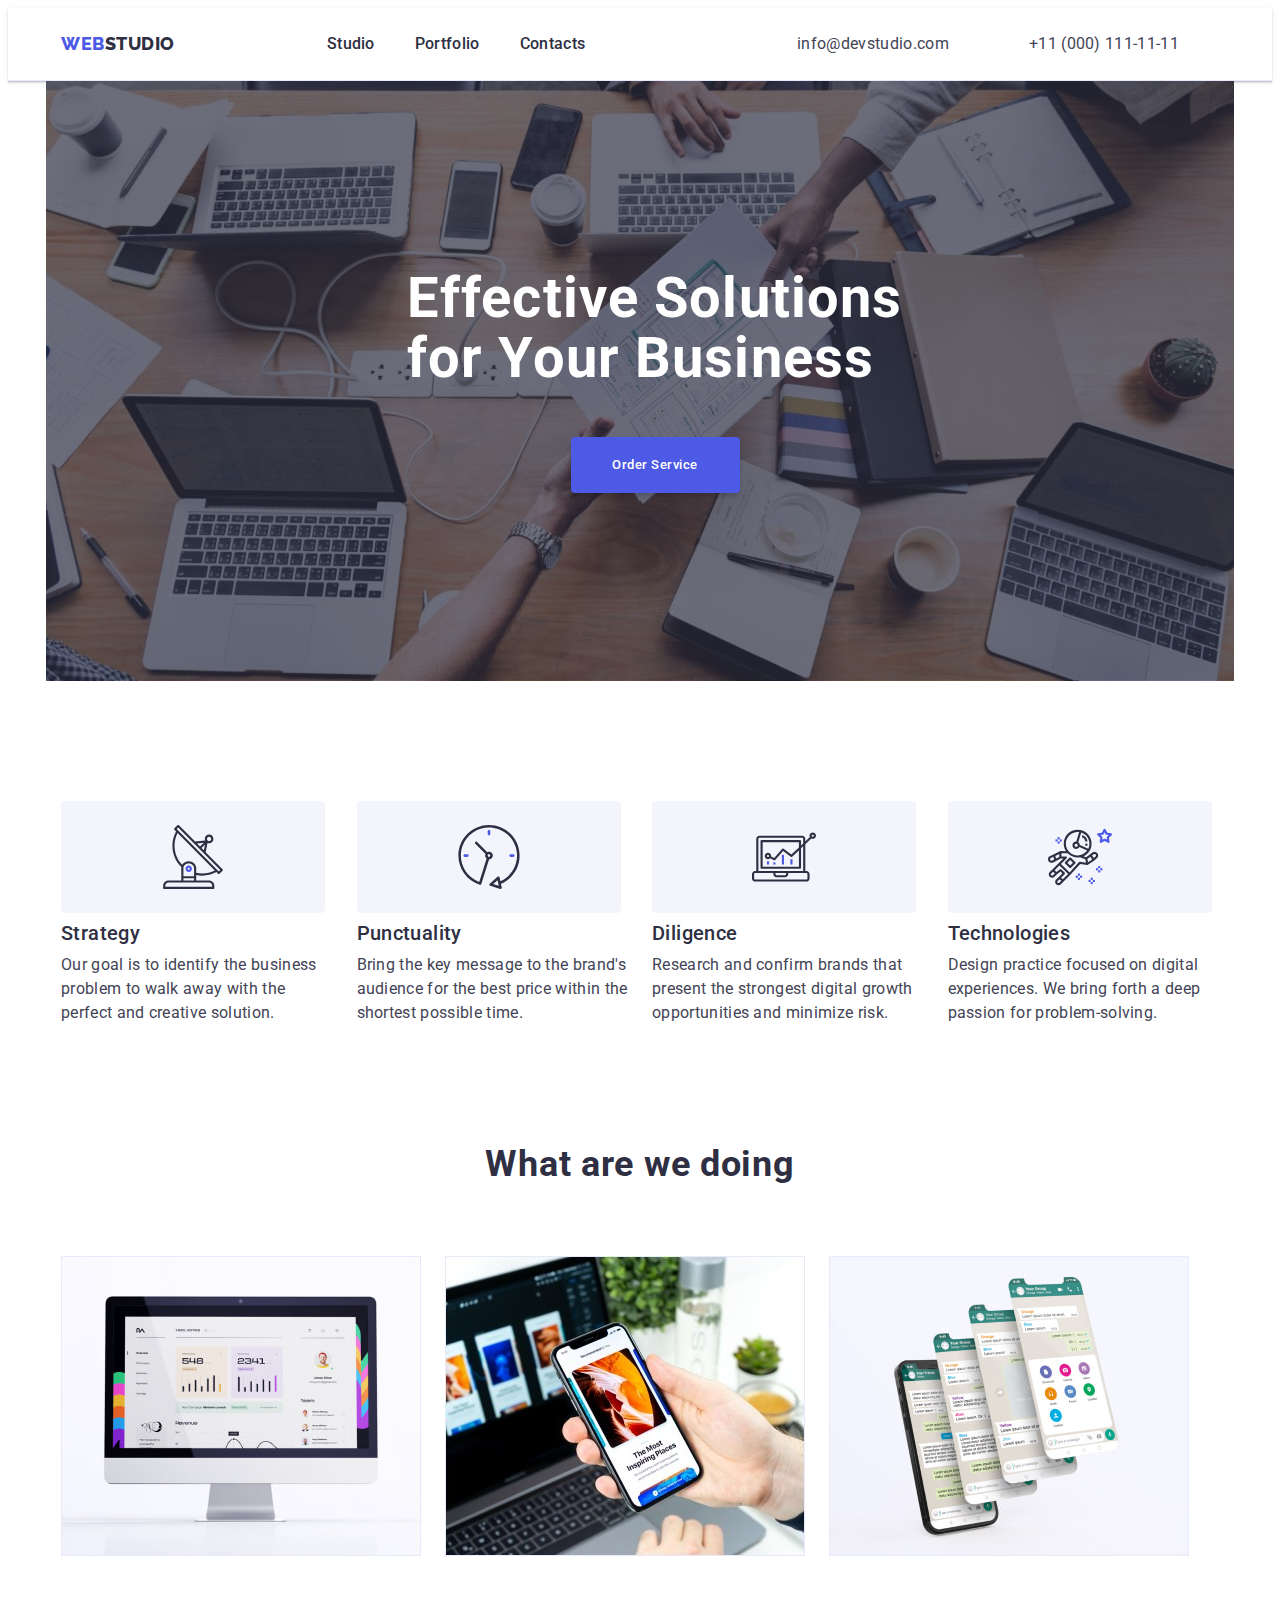
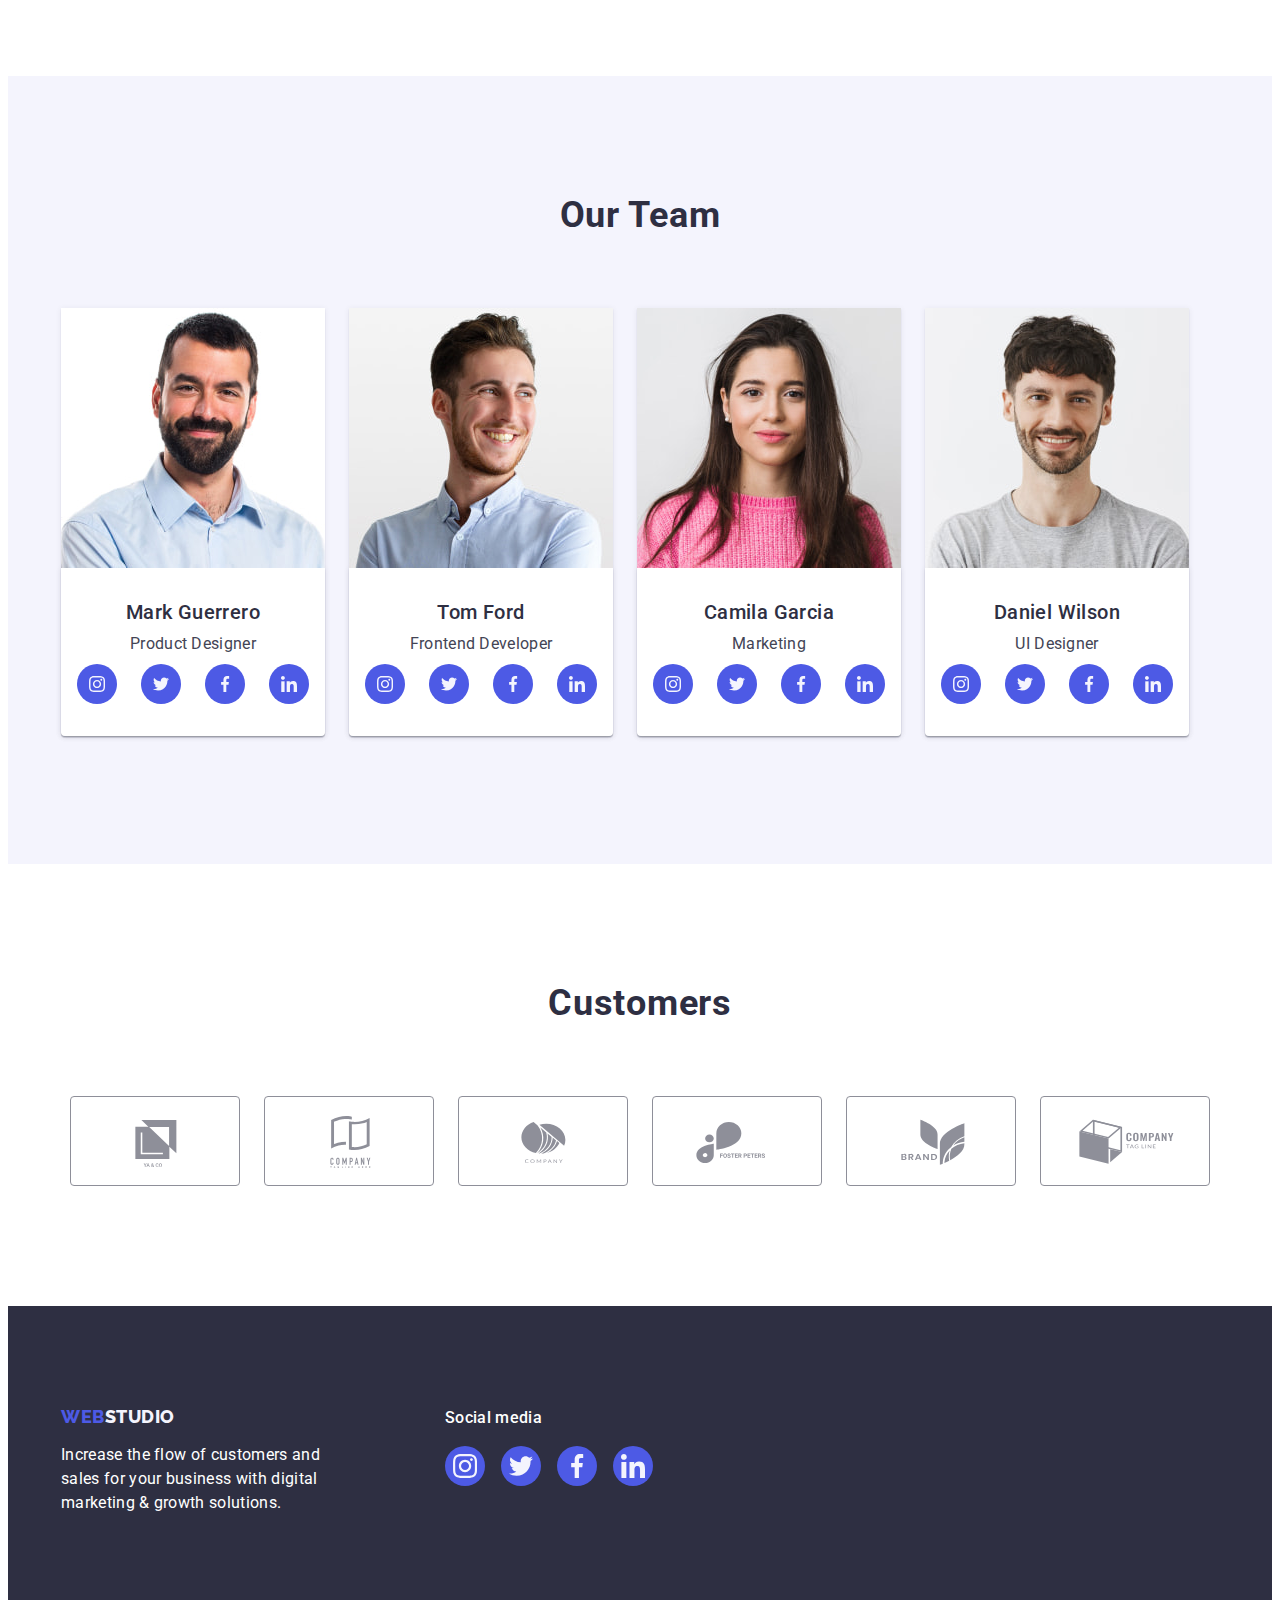
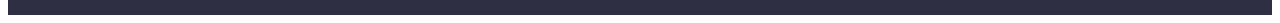
==== commit e0485aa6: "3" ====
--- a/index.html
+++ b/index.html
@@ -164,7 +164,7 @@
 
       <!-- Our Team -->
       <section class="team section">
-        <div class="container backing-team">
+        <div class="container">
           <h2 class="title-pages">Our Team</h2>
           <ul class="list adven-flex team-alignment">
             <li class="hum-devoloper">
--- a/css/styles.css
+++ b/css/styles.css
@@ -470,10 +470,10 @@
   text-align: center;
 }
 
-.retreat-team {
+/* .retreat-team {
   padding-top: 32px;
   padding-bottom: 32px;
-}
+} */
 
 .social-list {
   justify-content: center;
@@ -533,8 +533,8 @@
 }
 
 .backing-team {
-  padding-top: 32px;
-  padding-bottom: 32px;
+  /* padding-top: 32px;
+  padding-bottom: 32px; */
 }
 
 .employees-card-content-wrapper {
@@ -543,8 +543,8 @@
   border-radius: 0px 0px 4px 4px;
   padding: 32px 16px;
   background-color: var(--white-color);
-  /* padding-top: 32px;
-  padding-bottom: 32px; */
+  padding-top: 32px;
+  padding-bottom: 32px;
 }
 
 .employees-name {
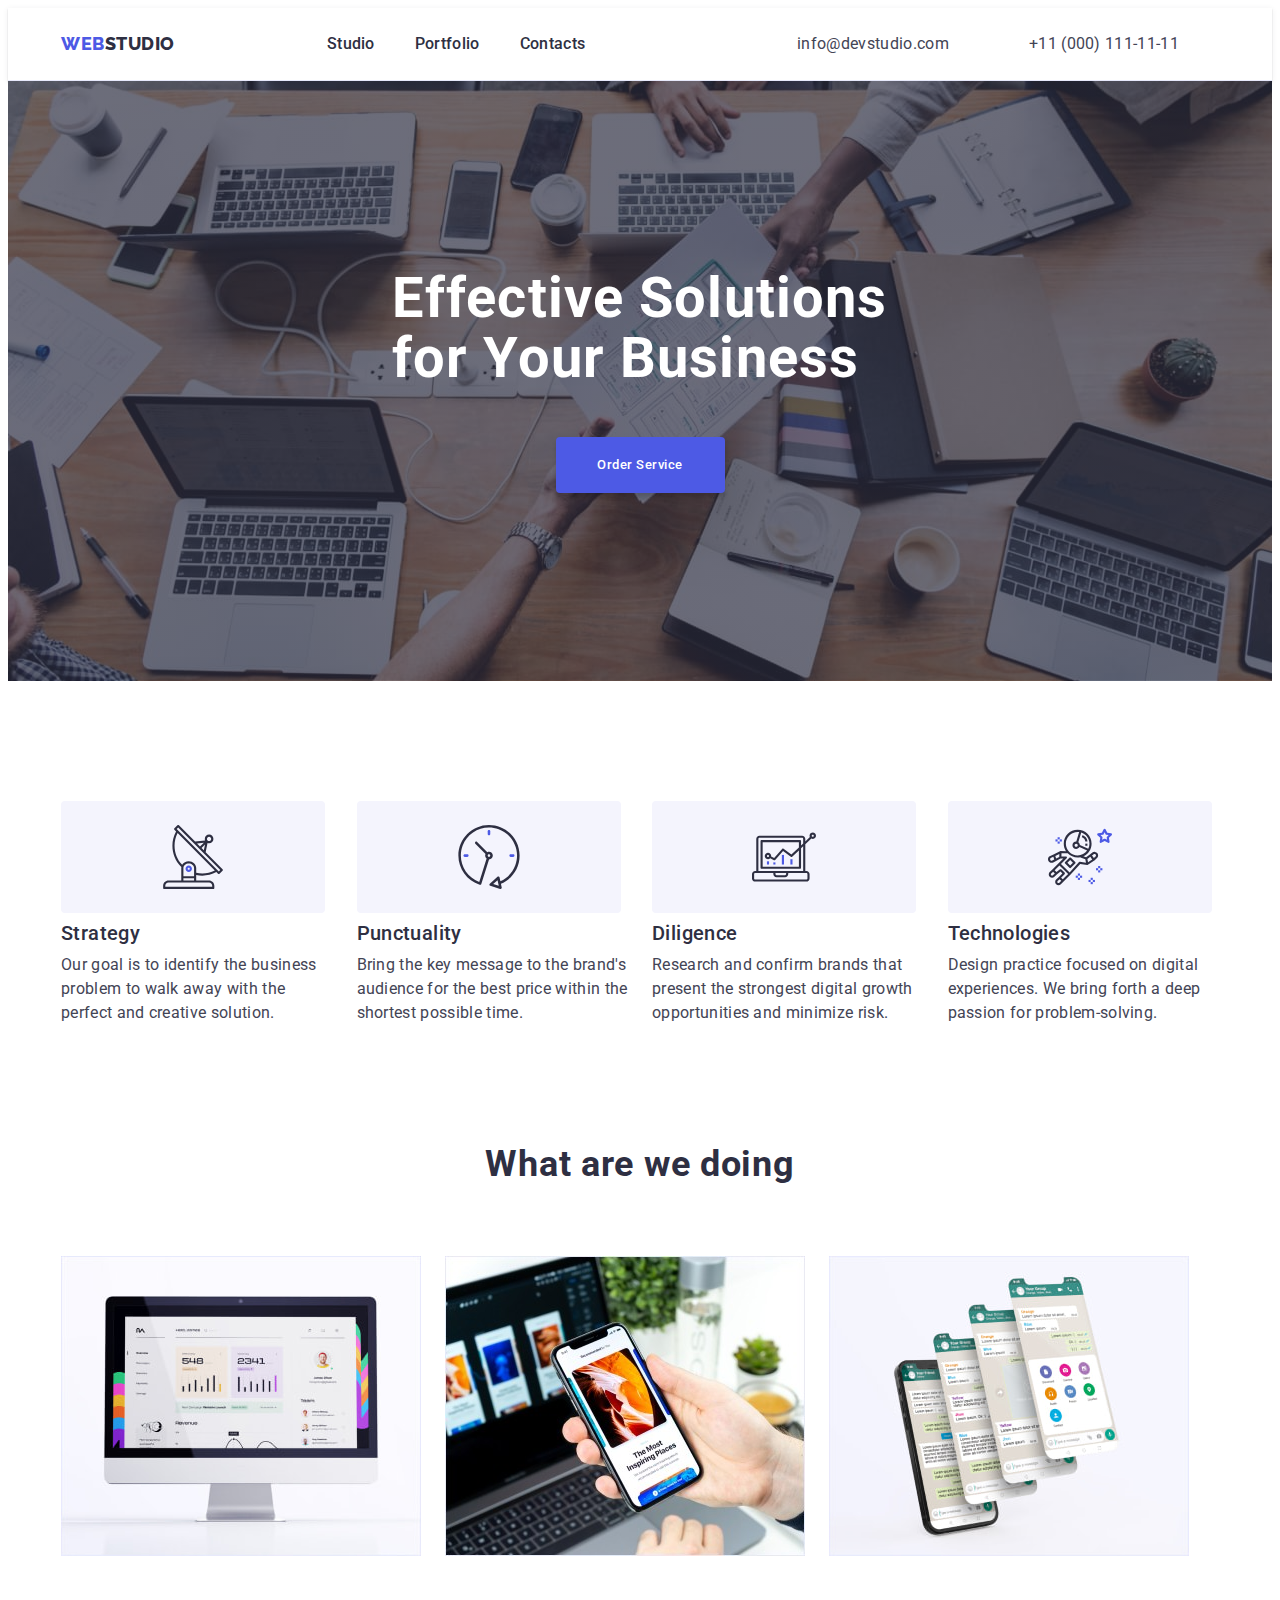
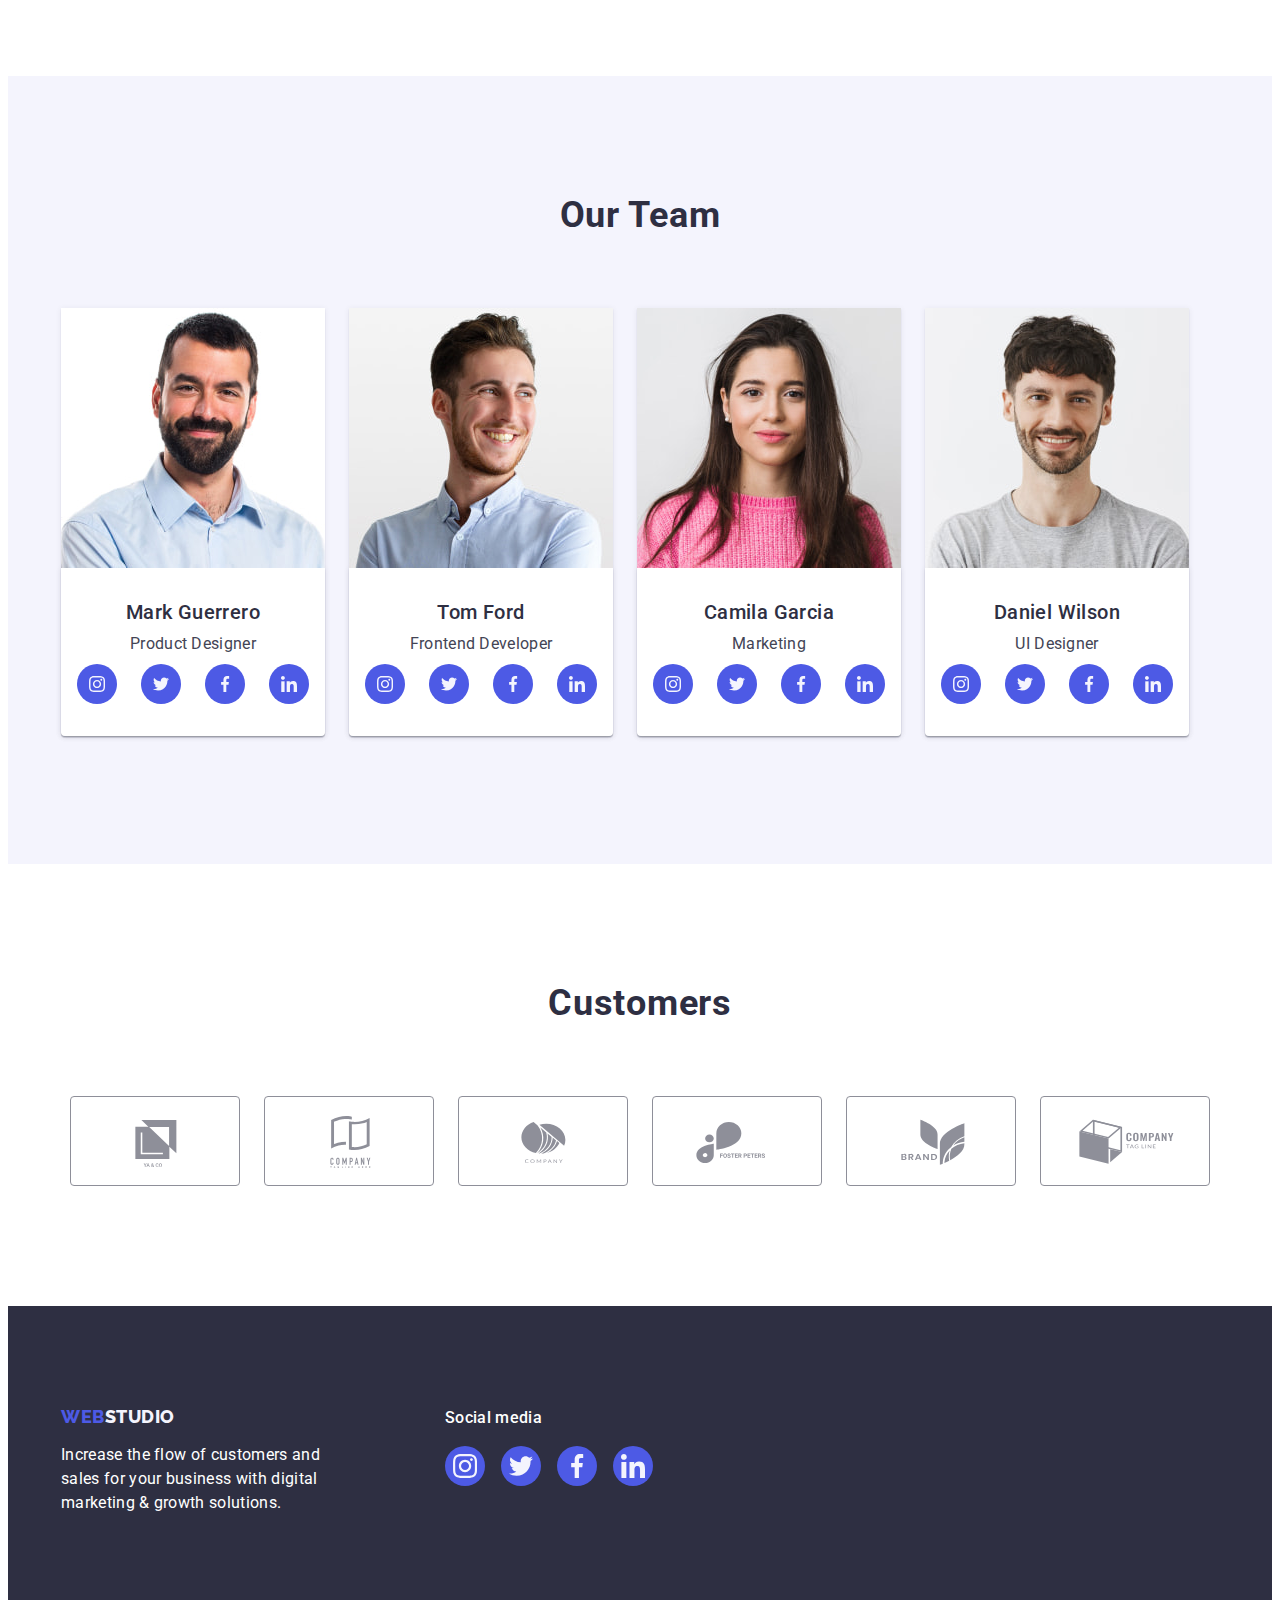
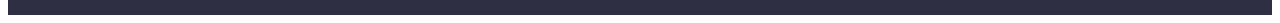
==== commit 98f96e9c: "Update index.html" ====
--- a/index.html
+++ b/index.html
@@ -66,7 +66,7 @@
     <!-- Main container -->
     <main>
       <!-- Hero section -->
-      <section class="hero overlay container">
+      <section class="hero overlay">
         <div class="container">
           <h1 class="hero-tittle">Effective Solutions for Your Business</h1>
           <button class="order-button but-primary" type="button">
--- a/css/styles.css
+++ b/css/styles.css
@@ -470,11 +470,6 @@
   text-align: center;
 }
 
-/* .retreat-team {
-  padding-top: 32px;
-  padding-bottom: 32px;
-} */
-
 .social-list {
   justify-content: center;
 }
@@ -532,19 +527,12 @@
   text-transform: uppercase;
 }
 
-.backing-team {
-  /* padding-top: 32px;
-  padding-bottom: 32px; */
-}
-
 .employees-card-content-wrapper {
   box-shadow: 0px 1px 6px rgba(46, 47, 66, 0.08),
     0px 1px 1px rgba(46, 47, 66, 0.16), 0px 2px 1px rgba(46, 47, 66, 0.08);
   border-radius: 0px 0px 4px 4px;
-  padding: 32px 16px;
   background-color: var(--white-color);
-  padding-top: 32px;
-  padding-bottom: 32px;
+  padding: 32px 0;
 }
 
 .employees-name {
